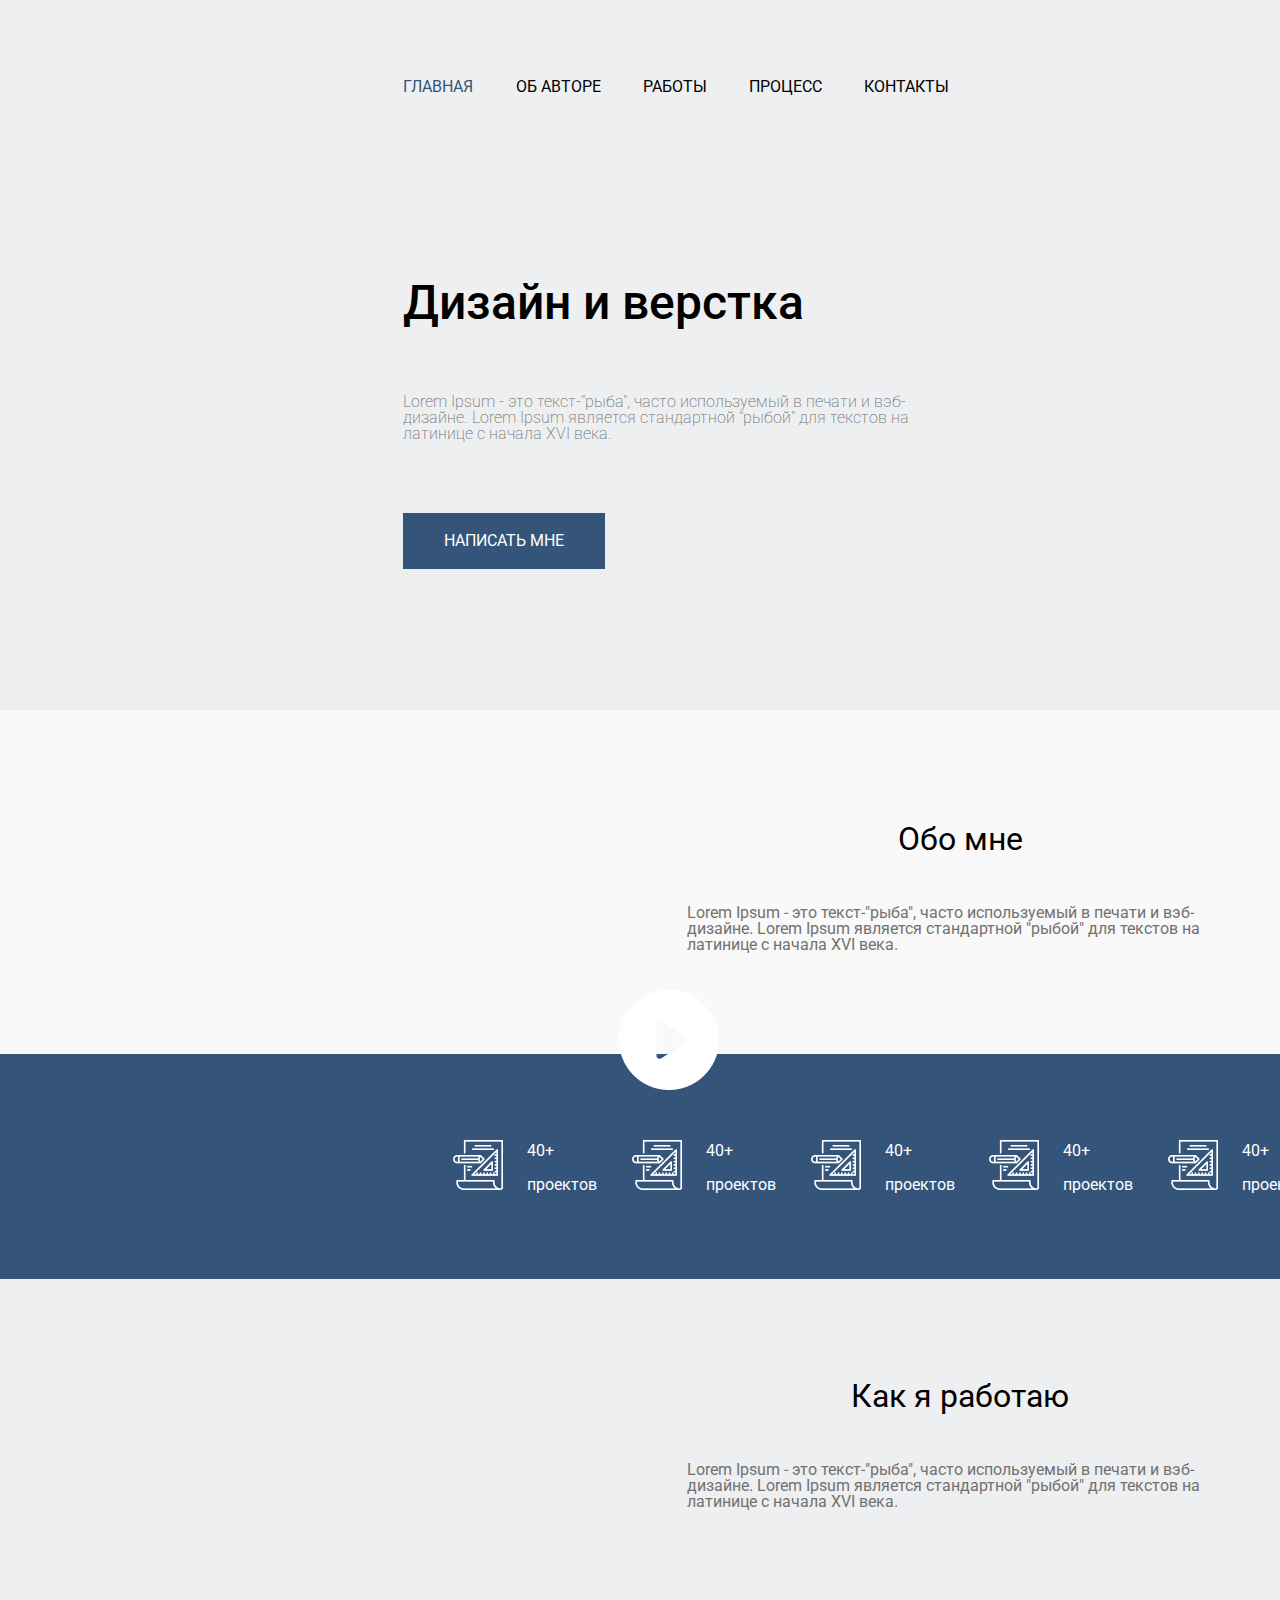
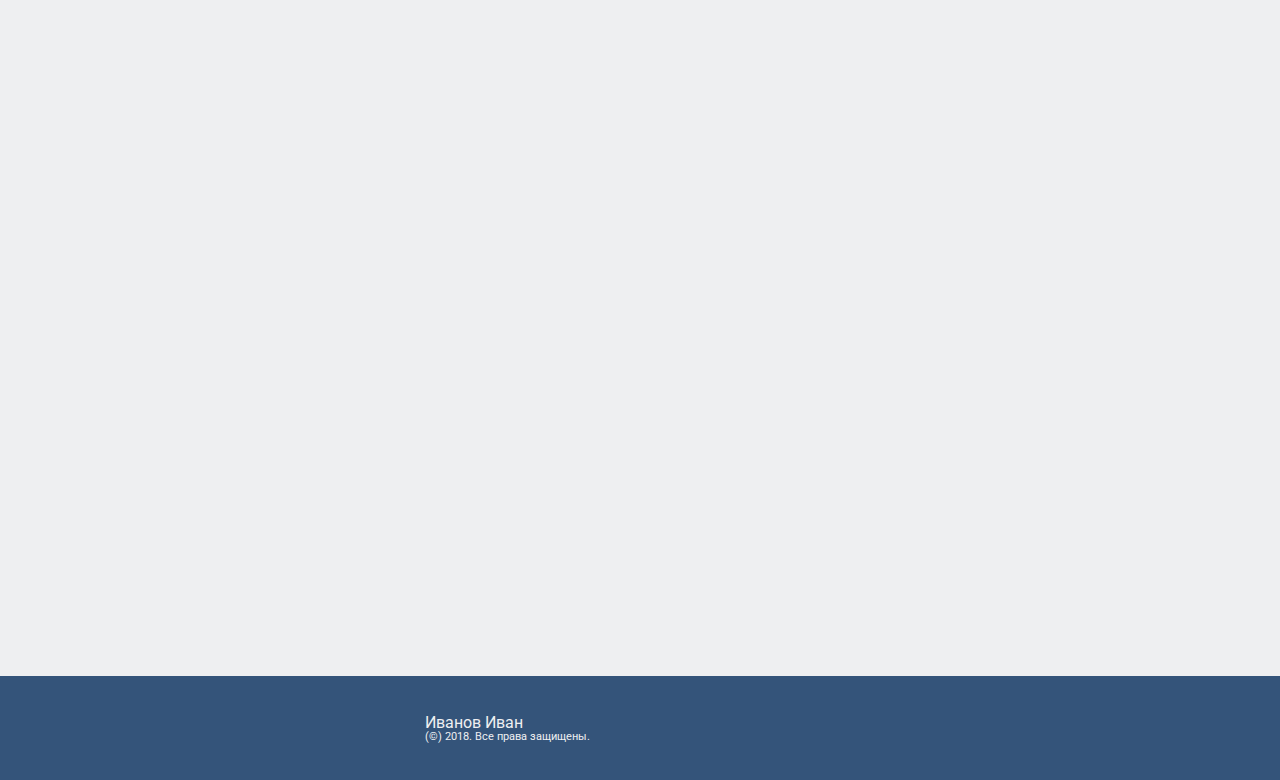
==== hw8/index.html @ dd6eb0f1 "update" ====
<!doctype html>
<html class="no-js" lang="en">

<head>
  <meta charset="utf-8">
  <meta name="viewport" content="width=device-width, initial-scale=1">
  <title>HW 8</title>
  <!-- <link rel="stylesheet" href="css/normalize.css"> -->
  <link rel="stylesheet" href="css/reset.css">
  <link rel="preconnect" href="https://fonts.googleapis.com">
  <link rel="preconnect" href="https://fonts.gstatic.com" crossorigin>
  <link href="https://fonts.googleapis.com/css2?family=Roboto:wght@400;500;700&display=swap" rel="stylesheet">
  <link rel="stylesheet" href="css/style.css">
</head>

<body>
  <body>
    <header class="header">
      <div class="wrapper">
        <div class="menu-wrap">
          <ul class="menu">
            <li class="menu__item">
              <a href="#" class="menu__link menu__link--current">
                Главная
              </a>
            </li>
            <li class="menu__item">
              <a href="#" class="menu__link">
                Об авторе
              </a>
            </li>
            <li class="menu__item">
              <a href="#" class="menu__link">
                Работы
              </a>
            </li>
            <li class="menu__item">
              <a href="#" class="menu__link">
                Процесс
              </a>
            </li>
            <li class="menu__item">
              <a href="#" class="menu__link">
                Контакты
              </a>
            </li>
          </ul>
        </div>
        <div class="hero">
          <h1 class="hero__title">Дизайн и верстка</h1>
          <p class="hero__text primary">
            Lorem Ipsum - это текст-"рыба", часто используемый в печати и вэб-дизайне. Lorem Ipsum является
            стандартной "рыбой" для текстов на латинице с начала XVI века.
          </p>
          <div class="hero__btn-wrap">
            <a href="#" class="hero__btn btn">
              Написать мне
            </a>
          </div>
        </div>
      </div>
    </header>
    <div class="about">
      <div class="wrapper">
        <h2 class="about__title">
          Обо мне
        </h2>
        <p class="primary about__text">
          Lorem Ipsum - это текст-"рыба", часто используемый в печати и вэб-дизайне. Lorem Ipsum является
          стандартной "рыбой" для текстов на латинице с начала XVI века.
        </p>
      </div>
    </div>
    <div class="projects">
      <div class="wrapper">
        <div class="projects__wrap">
          <div class="projects__item">
            <div class="projects__img-wrap">
              <img src="image/project.png" alt="project" class="projects__img">
            </div>
            <div class="projects__description">
              <h3 class="projects__title">40+</h3>
              <p class="projects__text">проектов</p>
            </div>
          </div>
          <div class="projects__item">
            <div class="projects__img-wrap">
              <img src="image/project.png" alt="project" class="projects__img">
            </div>
            <div class="projects__description">
              <h3 class="projects__title">40+</h3>
              <p class="projects__text">проектов</p>
            </div>
          </div>
          <div class="projects__item">
            <div class="projects__img-wrap">
              <img src="image/project.png" alt="project" class="projects__img">
            </div>
            <div class="projects__description">
              <h3 class="projects__title">40+</h3>
              <p class="projects__text">проектов</p>
            </div>
          </div>
          <div class="projects__item">
            <div class="projects__img-wrap">
              <img src="image/project.png" alt="project" class="projects__img">
            </div>
            <div class="projects__description">
              <h3 class="projects__title">40+</h3>
              <p class="projects__text">проектов</p>
            </div>
          </div>
          <div class="projects__item">
            <div class="projects__img-wrap">
              <img src="image/project.png" alt="project" class="projects__img">
            </div>
            <div class="projects__description">
              <h3 class="projects__title">40+</h3>
              <p class="projects__text">проектов</p>
            </div>
          </div>
          <div class="projects__item">
            <div class="projects__img-wrap">
              <img src="image/project.png" alt="project" class="projects__img">
            </div>
            <div class="projects__description">
              <h3 class="projects__title">40+</h3>
              <p class="projects__text">проектов</p>
            </div>
          </div>
        </div>
      </div>
    </div>
    <div class="work">
      <div class="wrapper">
        <h2 class="work__title">
          Как я работаю
        </h2>
        <p class="primary work__text">
          Lorem Ipsum - это текст-"рыба", часто используемый в печати и вэб-дизайне. Lorem Ipsum является
          стандартной "рыбой" для текстов на латинице с начала XVI века.
        </p>
      </div>
      <div class="wrapper">
        <div class="video-wrap">
          <iframe class="video" src="https://www.youtube.com/embed/y_w3KBb0YJs" title="YouTube video player" frameborder="0"
            allow="accelerometer; autoplay; clipboard-write; encrypted-media; gyroscope; picture-in-picture" allowfullscreen>
          </iframe>
        </div>
      </div>
      <div class="player">
        <img src="image/play.png" alt="player">
      </div>
    </div>
    <footer class="footer">
      <div class="wrapper">
        <p class="footer__text">
          Иванов Иван
        </p>
        <div class="footer__info">
          (&copy;) 2018. Все права защищены.
        </div>
      </div>
    </footer>
  </body>
</body>
</html>
---- hw8/css/style.css ----
body {
    width: 1920px;
    margin: 0 auto;
}
.wrapper {
    width: 58%;
}

.wrapper,
.primary {
    margin: 0 auto;
}

/* HEADER */
.header, .work {
    background-color: #eeeff1;
}

.about {
    background-color: #F9F9F9;
}

.header {
    padding: 79px 0 141px;
}

.menu-wrap {
    margin-bottom: 16.5%;
}

.menu {
    font-size: 0;
    list-style: none;
    margin: 0;
    padding: 0;
}

.menu>.menu__item {
    display: inline-block;
    margin-right: 3.8%;
}

.menu>.menu__item>.menu__link, .hero__btn {
    text-transform: uppercase;
    text-decoration: none;
    color: #000000;
    font-size: 1rem;
    font-weight: 400;
}

.menu>.menu__item>.menu__link--current {
    color: #34547A;
}

.menu>.menu__item>.menu__link:hover {
    color: #ff6600;
}

.hero__title {
    font-size: 3rem;
    margin-bottom: 6%;
    font-weight: 500;
}

.hero__text {
    text-align: left;
    margin-left: 0;
    margin-bottom: 6.4%;
    font-weight: 200;
}

.hero__btn {
    display: inline-block;
    padding: 20px 41px;
    background: #34547A;
    transition: all .8s;
}

.hero__btn:hover {
    background: #ff6600;
    transition: all .8s;
}

.btn {
    color: #FFFFFF;
}

.primary, .work__text {
    width: 49%;
    color: #727272;
}

.about__title,
.work__title  {
    text-align: center;
    font-size: 2rem;
    margin-top: 10.18%;
    margin-bottom: 4.5%;
}

.about__text,
.video {
    margin-bottom: 9%;
}

.about>.wrapper,
.work>.wrapper {
    display: flex;
    flex-direction: column;
    justify-content: center;
}

.projects {
    padding: 4.5%;
    margin: 0 auto;
}

.projects,
.footer {
    background: #34547A;
}

.projects__wrap,
.projects__item,
.projects__description {
    display: flex;
}

.projects__wrap,
.projects__description {
    justify-content: space-between;
}

.projects__description {
    flex-direction: column;
    margin-left: 20%;
}

.projects__title, .projects__text {
    color: white;
    padding-top: 5%;
}

.video {
    margin: 0 auto;
    width: 100%;
    height: 630px;
    margin: 6% 0%;
}

.work__title {
    margin-top: 9%;
}

/* FOOTER */
.footer {
    padding: 2%;
    color: #EEEFF1;
}

.footer__info {
    font-size: 0.7rem;
}

.player {
    position: absolute;
    z-index: 99;
    left: 48.33%;
    top: 110%;
}
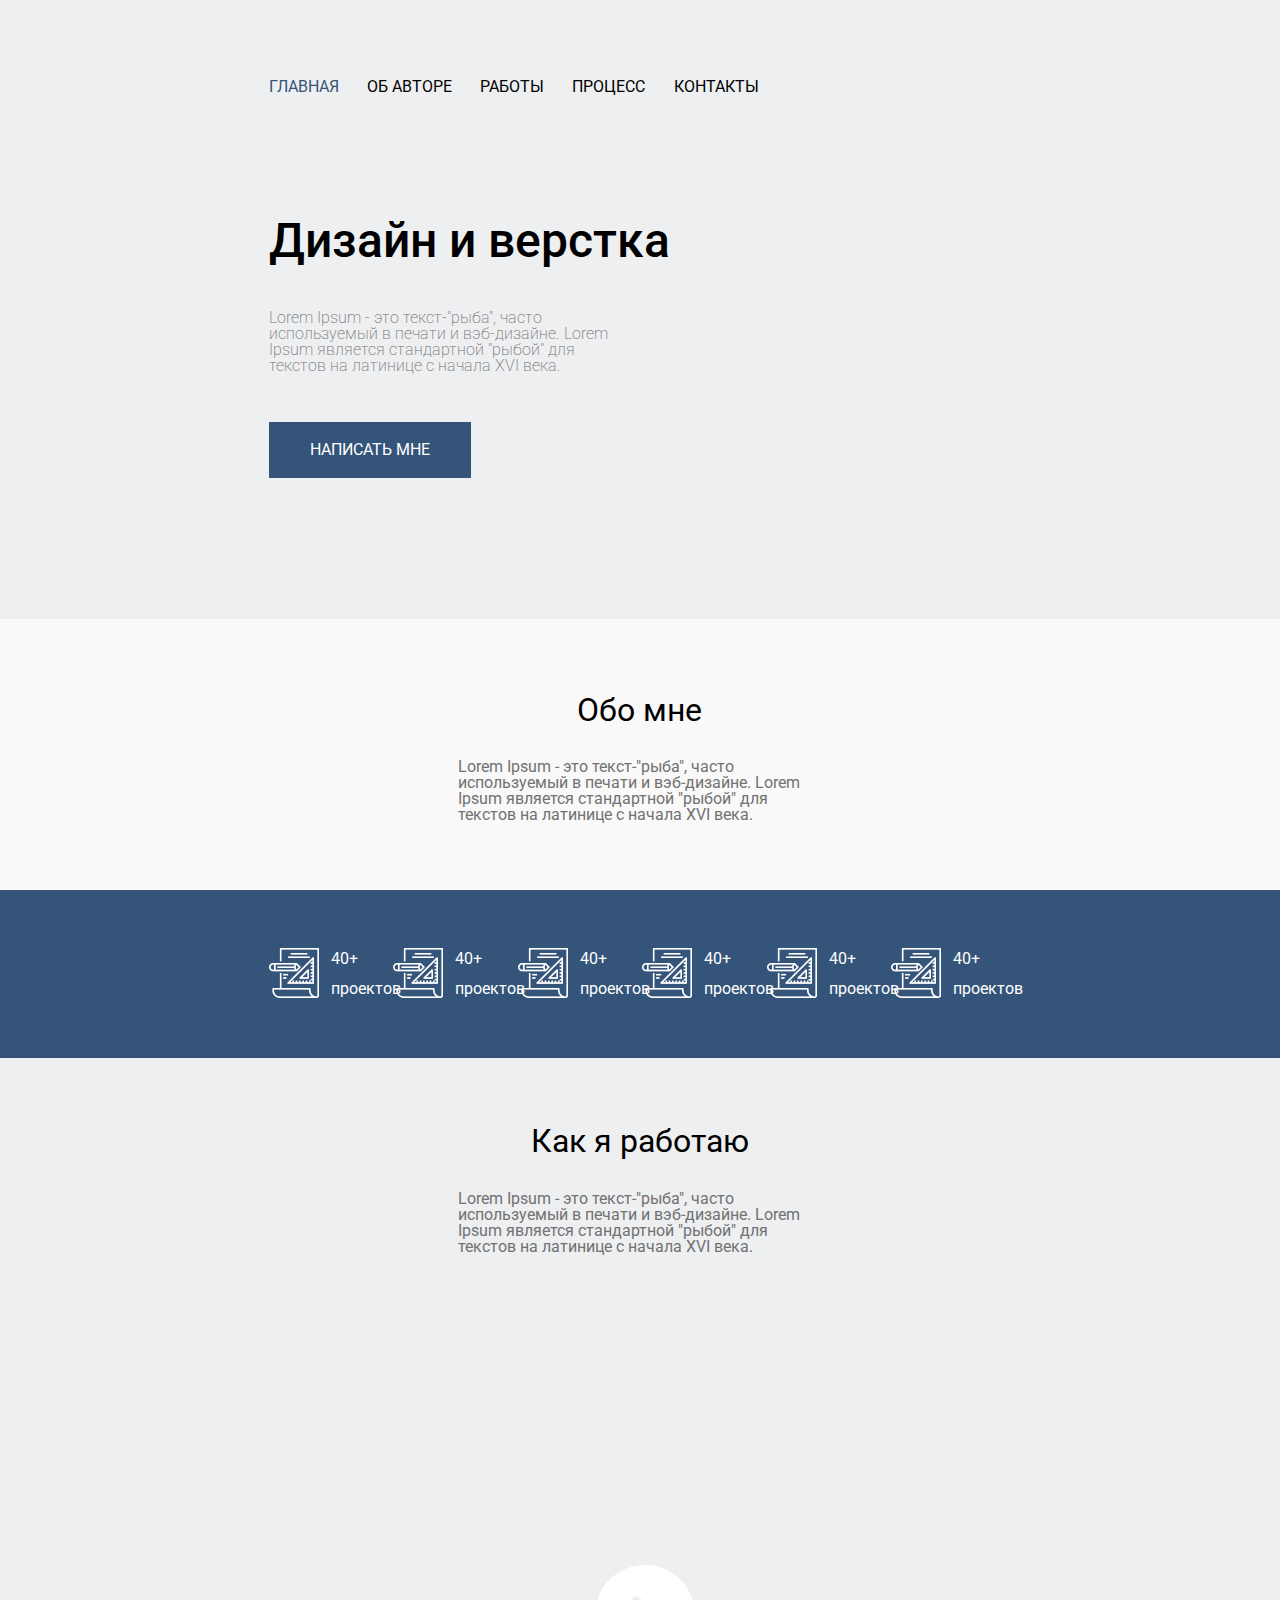
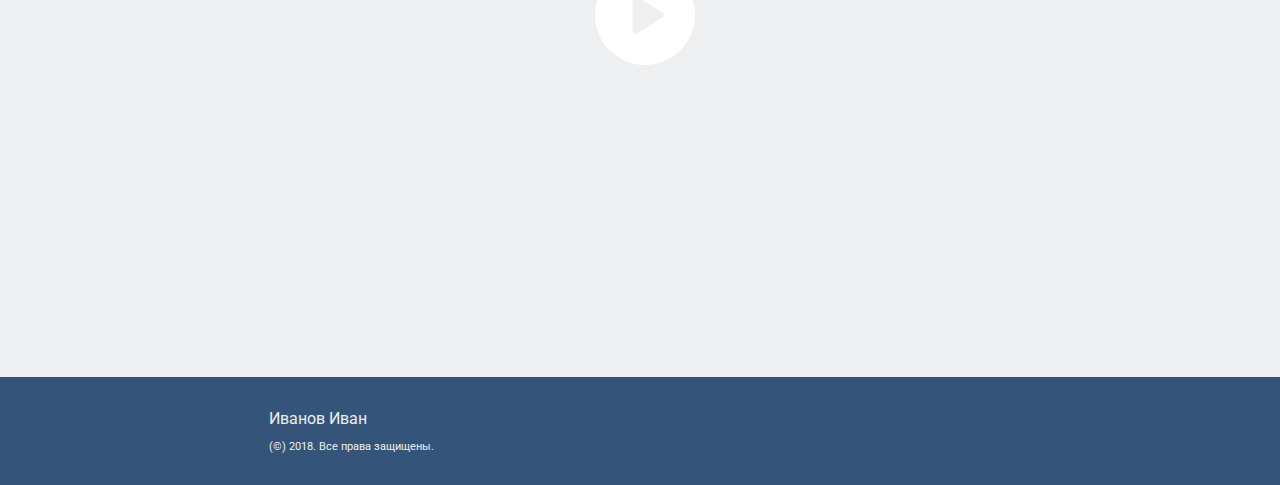
==== commit 7a4dc3b9: "fix bugs" ====
--- a/hw8/index.html
+++ b/hw8/index.html
@@ -14,154 +14,153 @@
 </head>
 
 <body>
-  <body>
-    <header class="header">
-      <div class="wrapper">
-        <div class="menu-wrap">
-          <ul class="menu">
-            <li class="menu__item">
-              <a href="#" class="menu__link menu__link--current">
-                Главная
-              </a>
-            </li>
-            <li class="menu__item">
-              <a href="#" class="menu__link">
-                Об авторе
-              </a>
-            </li>
-            <li class="menu__item">
-              <a href="#" class="menu__link">
-                Работы
-              </a>
-            </li>
-            <li class="menu__item">
-              <a href="#" class="menu__link">
-                Процесс
-              </a>
-            </li>
-            <li class="menu__item">
-              <a href="#" class="menu__link">
-                Контакты
-              </a>
-            </li>
-          </ul>
-        </div>
-        <div class="hero">
-          <h1 class="hero__title">Дизайн и верстка</h1>
-          <p class="hero__text primary">
-            Lorem Ipsum - это текст-"рыба", часто используемый в печати и вэб-дизайне. Lorem Ipsum является
-            стандартной "рыбой" для текстов на латинице с начала XVI века.
-          </p>
-          <div class="hero__btn-wrap">
-            <a href="#" class="hero__btn btn">
-              Написать мне
+  <header class="header">
+    <div class="wrapper">
+      <div class="menu-wrap">
+        <ul class="menu">
+          <li class="menu__item">
+            <a href="#" class="menu__link menu__link--current">
+              Главная
             </a>
-          </div>
-        </div>
+          </li>
+          <li class="menu__item">
+            <a href="#" class="menu__link">
+              Об авторе
+            </a>
+          </li>
+          <li class="menu__item">
+            <a href="#" class="menu__link">
+              Работы
+            </a>
+          </li>
+          <li class="menu__item">
+            <a href="#" class="menu__link">
+              Процесс
+            </a>
+          </li>
+          <li class="menu__item">
+            <a href="#" class="menu__link">
+              Контакты
+            </a>
+          </li>
+        </ul>
       </div>
-    </header>
-    <div class="about">
-      <div class="wrapper">
-        <h2 class="about__title">
-          Обо мне
-        </h2>
-        <p class="primary about__text">
+      <div class="hero">
+        <h1 class="hero__title">Дизайн и верстка</h1>
+        <p class="hero__text primary">
           Lorem Ipsum - это текст-"рыба", часто используемый в печати и вэб-дизайне. Lorem Ipsum является
           стандартной "рыбой" для текстов на латинице с начала XVI века.
         </p>
+        <div class="hero__btn-wrap">
+          <a href="#" class="hero__btn btn">
+            Написать мне
+          </a>
+        </div>
       </div>
     </div>
-    <div class="projects">
-      <div class="wrapper">
-        <div class="projects__wrap">
-          <div class="projects__item">
-            <div class="projects__img-wrap">
-              <img src="image/project.png" alt="project" class="projects__img">
-            </div>
-            <div class="projects__description">
-              <h3 class="projects__title">40+</h3>
-              <p class="projects__text">проектов</p>
-            </div>
+  </header>
+  <div class="about">
+    <div class="wrapper">
+      <h2 class="about__title">
+        Обо мне
+      </h2>
+      <p class="primary about__text">
+        Lorem Ipsum - это текст-"рыба", часто используемый в печати и вэб-дизайне. Lorem Ipsum является
+        стандартной "рыбой" для текстов на латинице с начала XVI века.
+      </p>
+    </div>
+  </div>
+  <div class="projects">
+    <div class="wrapper">
+      <div class="projects__wrap">
+        <div class="projects__item">
+          <div class="projects__img-wrap">
+            <img src="image/project.png" alt="project" class="projects__img">
           </div>
-          <div class="projects__item">
-            <div class="projects__img-wrap">
-              <img src="image/project.png" alt="project" class="projects__img">
-            </div>
-            <div class="projects__description">
-              <h3 class="projects__title">40+</h3>
-              <p class="projects__text">проектов</p>
-            </div>
+          <div class="projects__description">
+            <h3 class="projects__title">40+</h3>
+            <p class="projects__text">проектов</p>
           </div>
-          <div class="projects__item">
-            <div class="projects__img-wrap">
-              <img src="image/project.png" alt="project" class="projects__img">
-            </div>
-            <div class="projects__description">
-              <h3 class="projects__title">40+</h3>
-              <p class="projects__text">проектов</p>
-            </div>
+        </div>
+        <div class="projects__item">
+          <div class="projects__img-wrap">
+            <img src="image/project.png" alt="project" class="projects__img">
           </div>
-          <div class="projects__item">
-            <div class="projects__img-wrap">
-              <img src="image/project.png" alt="project" class="projects__img">
-            </div>
-            <div class="projects__description">
-              <h3 class="projects__title">40+</h3>
-              <p class="projects__text">проектов</p>
-            </div>
+          <div class="projects__description">
+            <h3 class="projects__title">40+</h3>
+            <p class="projects__text">проектов</p>
           </div>
-          <div class="projects__item">
-            <div class="projects__img-wrap">
-              <img src="image/project.png" alt="project" class="projects__img">
-            </div>
-            <div class="projects__description">
-              <h3 class="projects__title">40+</h3>
-              <p class="projects__text">проектов</p>
-            </div>
+        </div>
+        <div class="projects__item">
+          <div class="projects__img-wrap">
+            <img src="image/project.png" alt="project" class="projects__img">
           </div>
-          <div class="projects__item">
-            <div class="projects__img-wrap">
-              <img src="image/project.png" alt="project" class="projects__img">
-            </div>
-            <div class="projects__description">
-              <h3 class="projects__title">40+</h3>
-              <p class="projects__text">проектов</p>
-            </div>
+          <div class="projects__description">
+            <h3 class="projects__title">40+</h3>
+            <p class="projects__text">проектов</p>
+          </div>
+        </div>
+        <div class="projects__item">
+          <div class="projects__img-wrap">
+            <img src="image/project.png" alt="project" class="projects__img">
+          </div>
+          <div class="projects__description">
+            <h3 class="projects__title">40+</h3>
+            <p class="projects__text">проектов</p>
+          </div>
+        </div>
+        <div class="projects__item">
+          <div class="projects__img-wrap">
+            <img src="image/project.png" alt="project" class="projects__img">
+          </div>
+          <div class="projects__description">
+            <h3 class="projects__title">40+</h3>
+            <p class="projects__text">проектов</p>
+          </div>
+        </div>
+        <div class="projects__item">
+          <div class="projects__img-wrap">
+            <img src="image/project.png" alt="project" class="projects__img">
+          </div>
+          <div class="projects__description">
+            <h3 class="projects__title">40+</h3>
+            <p class="projects__text">проектов</p>
           </div>
         </div>
       </div>
     </div>
-    <div class="work">
-      <div class="wrapper">
-        <h2 class="work__title">
-          Как я работаю
-        </h2>
-        <p class="primary work__text">
-          Lorem Ipsum - это текст-"рыба", часто используемый в печати и вэб-дизайне. Lorem Ipsum является
-          стандартной "рыбой" для текстов на латинице с начала XVI века.
-        </p>
-      </div>
-      <div class="wrapper">
-        <div class="video-wrap">
-          <iframe class="video" src="https://www.youtube.com/embed/y_w3KBb0YJs" title="YouTube video player" frameborder="0"
-            allow="accelerometer; autoplay; clipboard-write; encrypted-media; gyroscope; picture-in-picture" allowfullscreen>
-          </iframe>
+  </div>
+  <div class="work">
+    <div class="wrapper">
+      <h2 class="work__title">
+        Как я работаю
+      </h2>
+      <p class="primary work__text">
+        Lorem Ipsum - это текст-"рыба", часто используемый в печати и вэб-дизайне. Lorem Ipsum является
+        стандартной "рыбой" для текстов на латинице с начала XVI века.
+      </p>
+    </div>
+    <div class="wrapper">
+      <div class="video-wrap">
+        <iframe class="video" src="https://www.youtube.com/embed/BprcWaz_QIc" title="YouTube video player"
+          frameborder="0" allow="accelerometer; autoplay; clipboard-write; encrypted-media; gyroscope; picture-in-picture"
+          allowfullscreen></iframe>
+        <div class="player">
+          <img src="image/play.png" alt="player">
         </div>
       </div>
-      <div class="player">
-        <img src="image/play.png" alt="player">
+    </div>
+  </div>
+  <footer class="footer">
+    <div class="wrapper">
+      <p class="footer__text">
+        Иванов Иван
+      </p>
+      <div class="footer__info">
+        (&copy;) 2018. Все права защищены.
       </div>
     </div>
-    <footer class="footer">
-      <div class="wrapper">
-        <p class="footer__text">
-          Иванов Иван
-        </p>
-        <div class="footer__info">
-          (&copy;) 2018. Все права защищены.
-        </div>
-      </div>
-    </footer>
-  </body>
+  </footer>
 </body>
+
 </html>--- a/hw8/css/style.css
+++ b/hw8/css/style.css
@@ -1,5 +1,4 @@
 body {
-    width: 1920px;
     margin: 0 auto;
 }
 .wrapper {
@@ -111,7 +110,7 @@
 }
 
 .projects {
-    padding: 4.5%;
+    padding: 4.5% 0;
     margin: 0 auto;
 }
 
@@ -133,12 +132,16 @@
 
 .projects__description {
     flex-direction: column;
-    margin-left: 20%;
+    margin-left: 10%;
 }
 
 .projects__title, .projects__text {
     color: white;
-    padding-top: 5%;
+    padding: 5% 0;
+}
+
+.video-wrap {
+    position: relative;
 }
 
 .video {
@@ -148,23 +151,25 @@
     margin: 6% 0%;
 }
 
+.player {
+    position: absolute;
+    z-index: 99;
+    left: 43.9%;
+    top: 43.00%;
+}
+
 .work__title {
     margin-top: 9%;
 }
 
 /* FOOTER */
 .footer {
-    padding: 2%;
+    padding-top: 2.7%;
     color: #EEEFF1;
 }
 
 .footer__info {
+    margin-top: 1.8%;
     font-size: 0.7rem;
+    padding-bottom: 4.5%;
 }
-
-.player {
-    position: absolute;
-    z-index: 99;
-    left: 48.33%;
-    top: 110%;
-}